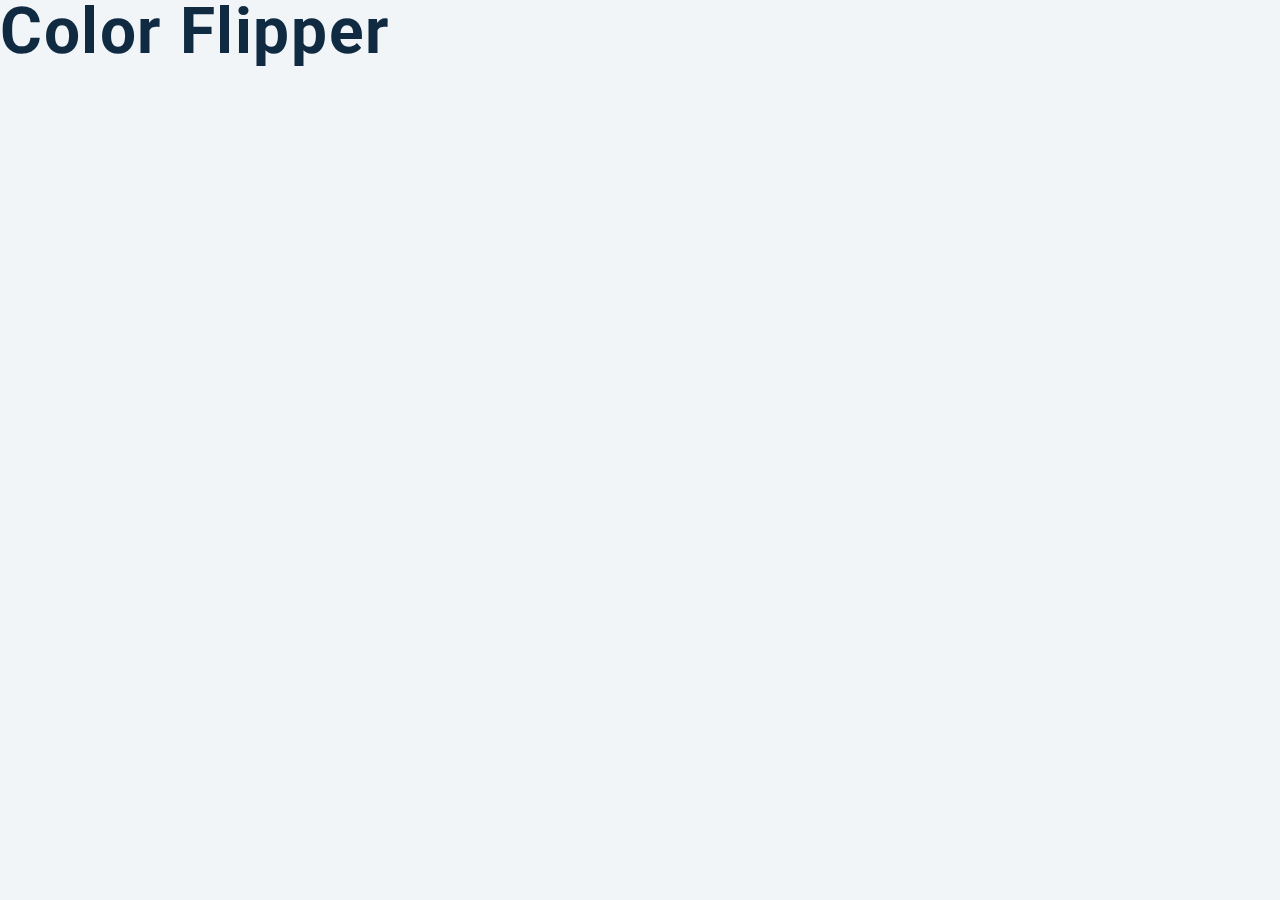
==== javascript-basic-projects-master/01-color-flipper/setup/index.html @ 725eb89d "Completed DOM section of coursea and downloaded starter for projects." ====
<!DOCTYPE html>
<html lang="en">
  <head>
    <meta charset="UTF-8" />
    <meta name="viewport" content="width=device-width, initial-scale=1.0" />
    <title>Color Flipper || Simple</title>

    <!-- styles -->
    <link rel="stylesheet" href="styles.css" />
  </head>
  <body>
    <h1>color flipper</h1>
    <!-- javascript -->
    <script src="app.js"></script>
  </body>
</html>
---- javascript-basic-projects-master/01-color-flipper/setup/styles.css ----
/*
=============== 
Fonts
===============
*/
@import url("https://fonts.googleapis.com/css?family=Open+Sans|Roboto:400,700&display=swap");

/*
=============== 
Variables
===============
*/

:root {
  /* dark shades of primary color*/
  --clr-primary-1: hsl(205, 86%, 17%);
  --clr-primary-2: hsl(205, 77%, 27%);
  --clr-primary-3: hsl(205, 72%, 37%);
  --clr-primary-4: hsl(205, 63%, 48%);
  /* primary/main color */
  --clr-primary-5: hsl(205, 78%, 60%);
  /* lighter shades of primary color */
  --clr-primary-6: hsl(205, 89%, 70%);
  --clr-primary-7: hsl(205, 90%, 76%);
  --clr-primary-8: hsl(205, 86%, 81%);
  --clr-primary-9: hsl(205, 90%, 88%);
  --clr-primary-10: hsl(205, 100%, 96%);
  /* darkest grey - used for headings */
  --clr-grey-1: hsl(209, 61%, 16%);
  --clr-grey-2: hsl(211, 39%, 23%);
  --clr-grey-3: hsl(209, 34%, 30%);
  --clr-grey-4: hsl(209, 28%, 39%);
  /* grey used for paragraphs */
  --clr-grey-5: hsl(210, 22%, 49%);
  --clr-grey-6: hsl(209, 23%, 60%);
  --clr-grey-7: hsl(211, 27%, 70%);
  --clr-grey-8: hsl(210, 31%, 80%);
  --clr-grey-9: hsl(212, 33%, 89%);
  --clr-grey-10: hsl(210, 36%, 96%);
  --clr-white: #fff;
  --clr-red-dark: hsl(360, 67%, 44%);
  --clr-red-light: hsl(360, 71%, 66%);
  --clr-green-dark: hsl(125, 67%, 44%);
  --clr-green-light: hsl(125, 71%, 66%);
  --clr-black: #222;
  --ff-primary: "Roboto", sans-serif;
  --ff-secondary: "Open Sans", sans-serif;
  --transition: all 0.3s linear;
  --spacing: 0.1rem;
  --radius: 0.25rem;
  --light-shadow: 0 5px 15px rgba(0, 0, 0, 0.1);
  --dark-shadow: 0 5px 15px rgba(0, 0, 0, 0.2);
  --max-width: 1170px;
  --fixed-width: 620px;
}
/*
=============== 
Global Styles
===============
*/

*,
::after,
::before {
  margin: 0;
  padding: 0;
  box-sizing: border-box;
}
body {
  font-family: var(--ff-secondary);
  background: var(--clr-grey-10);
  color: var(--clr-grey-1);
  line-height: 1.5;
  font-size: 0.875rem;
}
ul {
  list-style-type: none;
}
a {
  text-decoration: none;
}
h1,
h2,
h3,
h4 {
  letter-spacing: var(--spacing);
  text-transform: capitalize;
  line-height: 1.25;
  margin-bottom: 0.75rem;
  font-family: var(--ff-primary);
}
h1 {
  font-size: 3rem;
}
h2 {
  font-size: 2rem;
}
h3 {
  font-size: 1.25rem;
}
h4 {
  font-size: 0.875rem;
}
p {
  margin-bottom: 1.25rem;
  color: var(--clr-grey-5);
}
@media screen and (min-width: 800px) {
  h1 {
    font-size: 4rem;
  }
  h2 {
    font-size: 2.5rem;
  }
  h3 {
    font-size: 1.75rem;
  }
  h4 {
    font-size: 1rem;
  }
  body {
    font-size: 1rem;
  }
  h1,
  h2,
  h3,
  h4 {
    line-height: 1;
  }
}
/*  global classes */

/* section */
.section {
  padding: 5rem 0;
}

.section-center {
  width: 90vw;
  margin: 0 auto;
  max-width: 1170px;
}
@media screen and (min-width: 992px) {
  .section-center {
    width: 95vw;
  }
}
main {
  min-height: 100vh;
  display: grid;
  place-items: center;
}

/*
=============== 
Nav
===============
*/
nav {
  background: var(--clr-white);
  height: 3rem;
  display: grid;
  align-items: center;
  box-shadow: var(--dark-shadow);
}
.nav-center {
  width: 90vw;
  max-width: var(--fixed-width);
  margin: 0 auto;
  display: flex;
  align-items: center;
  justify-content: space-between;
}
.nav-center h4 {
  margin-bottom: 0;
  color: var(--clr-primary-5);
}
.nav-links {
  display: flex;
}
nav a {
  text-transform: capitalize;
  font-weight: 700;
  font-size: 1rem;
  color: var(--clr-primary-1);
  letter-spacing: var(--spacing);
  margin-right: 1rem;
}
nav a:hover {
  color: var(--clr-primary-5);
}
/*
=============== 
Container
===============
*/
main {
  min-height: calc(100vh - 3rem);
  display: grid;
  place-items: center;
}
.container {
  text-align: center;
}
.container h2 {
  background: var(--clr-black);
  color: var(--clr-white);
  padding: 1rem;
  border-radius: var(--radius);
  margin-bottom: 2.5rem;
}
.color {
  color: var(--clr-primary-5);
}
.btn-hero {
  font-family: var(--ff-primary);
  text-transform: uppercase;
  background: transparent;
  color: var(--clr-black);
  letter-spacing: var(--spacing);
  display: inline-block;
  font-weight: 700;
  transition: var(--transition);
  border: 2px solid var(--clr-black);
  cursor: pointer;
  box-shadow: 0 1px 3px rgba(0, 0, 0, 0.2);
  border-radius: var(--radius);
  font-size: 1rem;
  padding: 0.75rem 1.25rem;
}
.btn-hero:hover {
  color: var(--clr-white);
  background: var(--clr-black);
}
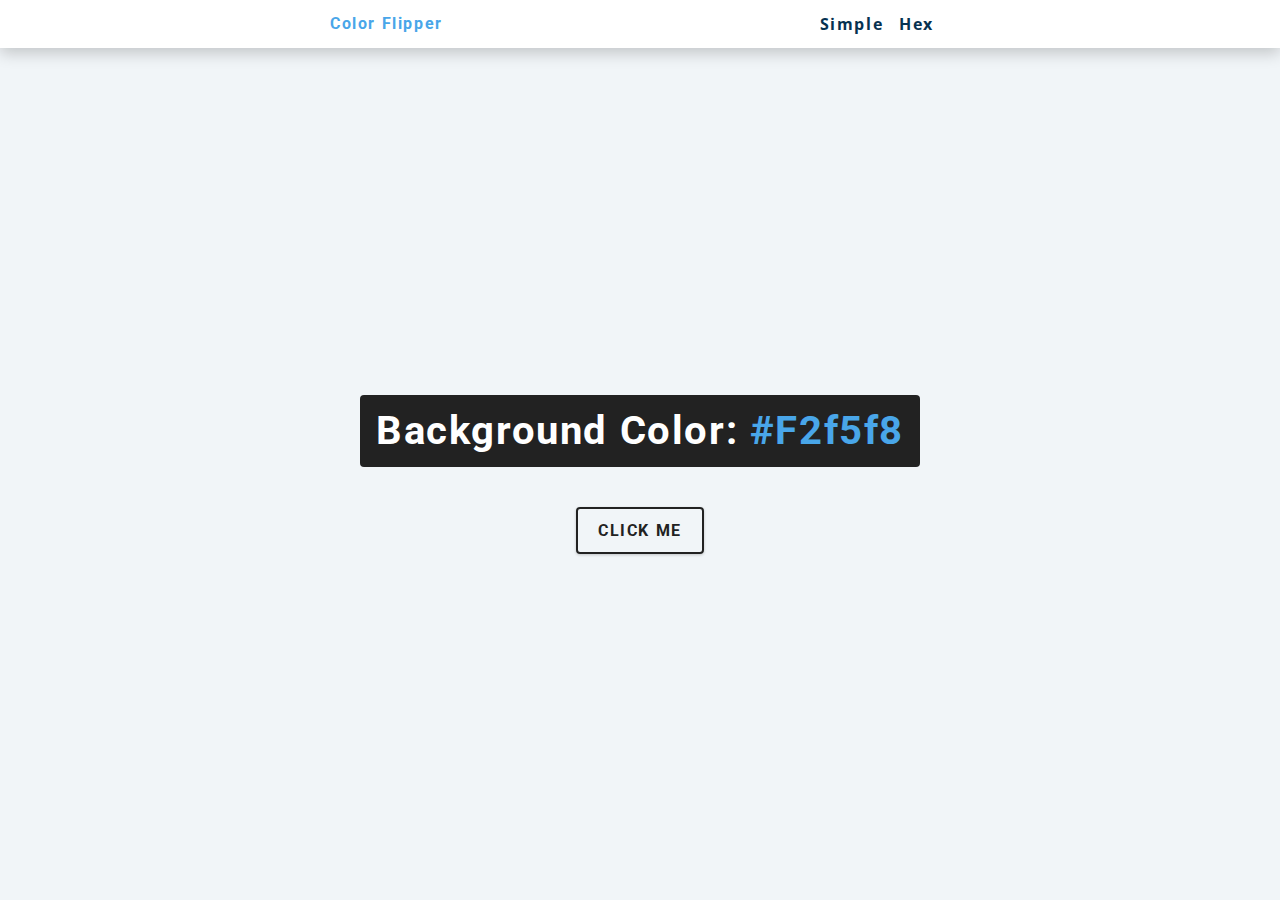
==== commit 14f81177: "Completed DOM section and first project." ====
--- a/javascript-basic-projects-master/01-color-flipper/setup/index.html
+++ b/javascript-basic-projects-master/01-color-flipper/setup/index.html
@@ -1,16 +1,41 @@
 <!DOCTYPE html>
 <html lang="en">
-  <head>
-    <meta charset="UTF-8" />
-    <meta name="viewport" content="width=device-width, initial-scale=1.0" />
-    <title>Color Flipper || Simple</title>
+	<head>
+		<meta charset="UTF-8" />
+		<meta name="viewport" content="width=device-width, initial-scale=1.0" />
+		<title>Color Flipper || Simple</title>
 
-    <!-- styles -->
-    <link rel="stylesheet" href="styles.css" />
-  </head>
-  <body>
-    <h1>color flipper</h1>
-    <!-- javascript -->
-    <script src="app.js"></script>
-  </body>
+		<!-- styles -->
+		<link rel="stylesheet" href="styles.css" />
+	</head>
+
+	<body>
+		<nav>
+			<div class="nav-center">
+				<h4>color flipper</h4>
+				<ul class="nav-links">
+					<li>
+						<a
+							href="/javascript-basic-projects-master/01-color-flipper/setup/index.html"
+							>Simple</a
+						>
+					</li>
+					<li>
+						<a
+							href="/javascript-basic-projects-master/01-color-flipper/setup/hex.html"
+							>Hex</a
+						>
+					</li>
+				</ul>
+			</div>
+		</nav>
+		<main>
+			<div class="container">
+				<h2>background color: <span class="color">#f2f5f8</span></h2>
+				<button class="btn btn-hero" id="btn">click me</button>
+			</div>
+		</main>
+		<!-- javascript -->
+		<script src="app.js"></script>
+	</body>
 </html>
